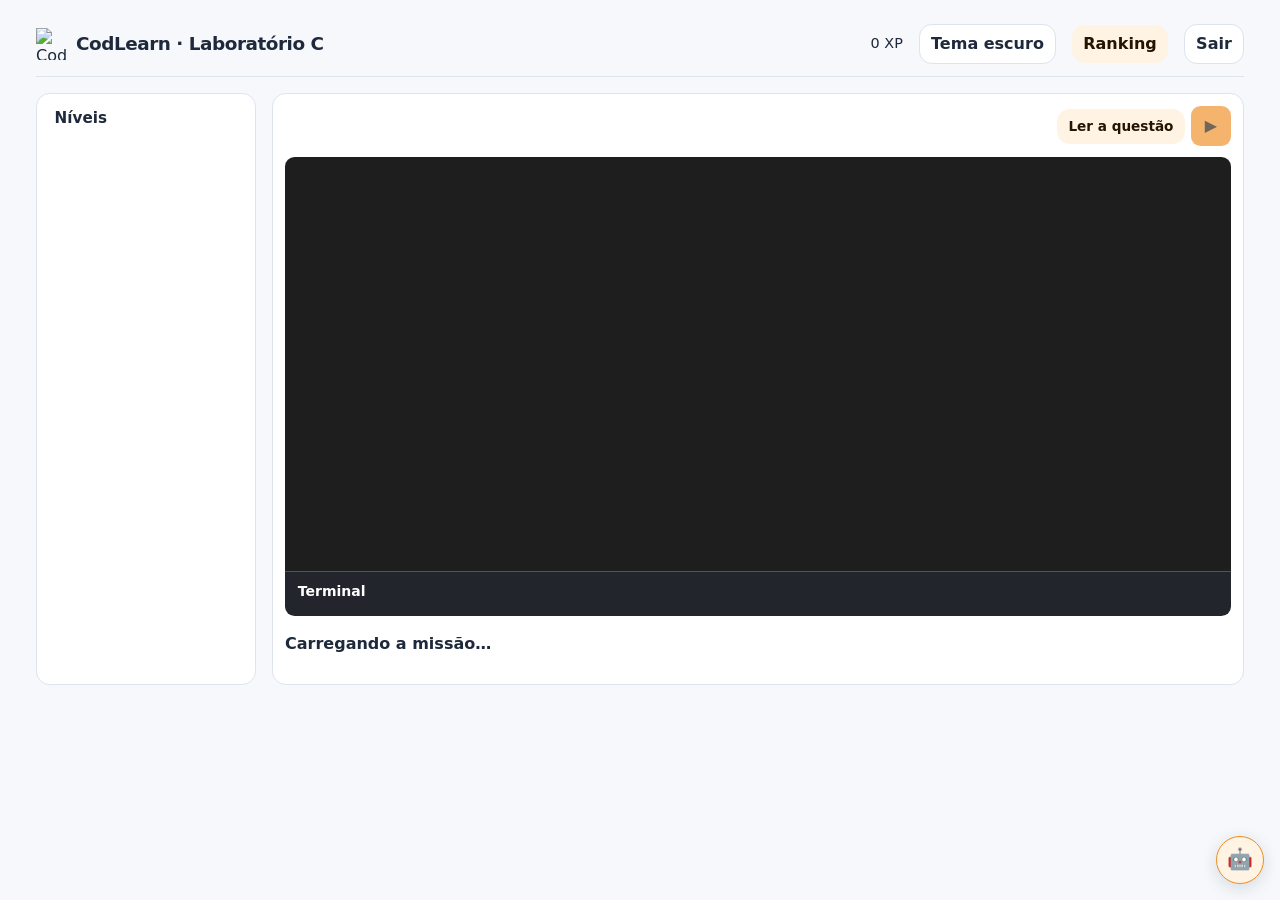
==== public/index.html @ 6b747b1e "feat: publish CodLearn C learning platform" ====
<!doctype html>
<html lang="pt-BR">
<head>
  <meta charset="utf-8">
  <meta name="viewport" content="width=device-width, initial-scale=1">
  <title>CodLearn — Laboratório de C</title>
  <style>
    * { box-sizing: border-box; }
    body { margin: 0; background: #f9f3e7; color: #252044; font: 1rem/1.5 system-ui, sans-serif; }
    main { max-width: 1100px; margin: auto; padding: clamp(1rem, 4vw, 3rem); }
    h1 { font-size: clamp(2rem, 5vw, 4rem); line-height: 1; margin: .35em 0; }
    h2 { margin: 0 0 .5rem; }
    .layout { display: grid; grid-template-columns: minmax(220px, 1fr) minmax(0, 2fr); gap: 1rem; }
    label { display: block; margin: .7rem 0 .3rem; font-weight: 700; }
    textarea { width: 100%; padding: .8rem; border: 2px solid #dde4ed; border-radius: .75rem; font: .95rem/1.45 monospace; }
    .editor { position: relative; overflow: hidden; background: #1e1e1e; border: 2px solid #dde4ed; border-radius: .75rem; }
    .editor:focus-within { outline: 2px solid #ad5200; }
    #codigo, #cores { margin: 0; border: 0; border-radius: 0; padding: .8rem; font: .95rem/1.5 monospace; tab-size: 4; white-space: pre; overflow-wrap: normal; }
    #codigo { position: relative; display: block; height: 20rem; resize: none; background: transparent; color: transparent; caret-color: #fff; outline: none; }
    #codigo::selection { color: #fff; background: #3c5278; }
    #cores { position: absolute; top: 0; left: 0; min-width: 100%; max-height: none; overflow: visible; color: #d4d4d4; pointer-events: none; }
    .linha { position: relative; display: block; min-height: 1.5em; }
    .linha.erro { background: #522b32; box-shadow: inset 3px 0 #ff8484; }
    .seta-erro { position: absolute; bottom: -.42em; z-index: 1; color: #ff9999; font-size: inherit; line-height: 1; }
    #dicas-erros p { margin: .15rem 0 .65rem; }
    .comentario { color: #83b76e; }
    .texto { color: #e8a88d; }
    .chave { color: #82b8f1; }
    .numero { color: #bee39f; }
    .funcao { color: #e4e0a1; }
    .diretiva { color: #daa7e8; }
    #dicas-erros button { text-align: left; margin: .25rem 0; }
    @media (forced-colors: active) {
      #codigo { color: CanvasText; background: Canvas; }
      #cores { display: none; }
    }
    button { border: 0; border-radius: .8rem; padding: .7rem 1rem; background: #ef8d22; color: white; font: inherit; font-weight: 700; cursor: pointer; }
    button:disabled { opacity: .65; cursor: wait; }
    pre { white-space: pre-wrap; overflow-wrap: anywhere; max-height: 16rem; overflow: auto; }
    #estado { font-weight: 700; }
    select { width: 100%; padding: .55rem; font: inherit; }
    .local { font-size: .9rem; }
    :root { color-scheme: light; --superficie: #fff; --fundo: #f6f8fb; --texto: #1e293b; --suave: #475569; --borda: #dde4ed; --laranja: #ef8d22; --quente: #fff3e4; }
    body { background: var(--fundo); color: var(--texto); }
    main { max-width: 1440px; padding: 1rem clamp(.75rem, 3vw, 2.25rem) 2rem; }
    header { display: flex; align-items: center; gap: .6rem 1rem; flex-wrap: wrap; padding: .5rem 0 .75rem; border-bottom: 1px solid var(--borda); }
    h1 { font-size: 1.15rem; letter-spacing: -.025em; margin: 0 auto 0 0; }
    header p { margin: 0; font-size: .9rem; }
    .layout { grid-template-columns: minmax(165px, 220px) minmax(0, 1fr); margin-top: 1rem; }
    .niveis { display: flex; flex-direction: column; min-width: 0; padding: .65rem; }
    .niveis nav { width: 100%; padding: 0; border: 0; }
    .niveis .acoes { display: grid; grid-template-columns: repeat(2, minmax(0, 1fr)); margin-top: auto; padding-top: .75rem; gap: .4rem; }
    .niveis .acoes:has(button[hidden] + button[hidden]) { display: none; }
    .niveis .acoes button:only-of-type, .niveis .acoes button:first-child[hidden] + button, .niveis .acoes:has(button:last-child[hidden]) button:first-child { grid-column: 1 / -1; }
    .niveis .acoes button { min-height: 2.5rem; padding: .4rem; border-radius: .5rem; font-size: .79rem; }
    .niveis #anterior { background: var(--superficie); color: var(--texto); border: 1px solid var(--borda); }
    .niveis, #laboratorio { background: var(--superficie); border: 1px solid var(--borda); border-radius: .85rem; }
    nav { min-width: 0; align-self: start; padding: .65rem; }
    nav h2 { font-size: .95rem; margin: .15rem .45rem; }
    #contagem { font-size: .78rem; color: var(--suave); margin: .15rem .45rem .6rem; }
    #mapa { list-style: none; padding: 0; margin: 0; display: grid; gap: .25rem; }
    .missao-card { display: flex; flex-direction: column; align-items: flex-start; width: 100%; padding: .5rem; border-radius: .45rem; color: var(--suave); background: transparent; text-align: left; font-size: .82rem; }
    button.missao-card:hover, .missao-card.ativa { background: var(--quente); color: #693500; }
    .missao-card.ativa { box-shadow: inset 3px 0 var(--laranja); }
    button.missao-card.concluida, button.missao-card.concluida:hover { background: #e8f7ee; color: #155d39; }
    .missao-card.concluida.ativa { box-shadow: inset 3px 0 #16834b; }
    .missao-card small { font-size: .72rem; }
    #etapa { margin: 0; color: #864300; font-size: .8rem; font-weight: 750; }
    #missao { font-size: 1.2rem; margin: 0; }
    #laboratorio { box-shadow: none; min-width: 0; padding: .75rem; }
    .editor, textarea, select, fieldset { border-color: var(--borda); }
    .editor:focus-within { outline-color: #ad5200; }
    :focus-visible { outline: 2px solid #ad5200; outline-offset: 3px; }
    button { background: var(--laranja); color: #241501; padding: .45rem .7rem; }
    button:hover:not(:disabled) { filter: brightness(.96); }
    #anterior, #exemplos button, #abrir-ranking, #pedir-dica { background: var(--quente); }
    .acoes { display: flex; flex-wrap: wrap; gap: .4rem; align-items: center; margin-top: .6rem; }
    fieldset { margin: .55rem 0; border-radius: .5rem; }
    fieldset label { margin-top: 0; }
    legend { font-weight: 700; }
    .linha-entrada { display: flex; flex-wrap: wrap; align-items: center; gap: .35rem .5rem; }
    .linha-entrada label { margin: 0; font-size: .82rem; white-space: nowrap; }
    #entrada { flex: 1 1 9rem; width: auto; min-width: 0; margin: 0; padding: .35rem .5rem; resize: vertical; border: 1px solid #68717f; border-radius: .35rem; background: #30343d; color: #fff; }
    #entrada::placeholder { color: #c4cbd6; }
    #entrada[aria-invalid="true"] { border-color: #ffb461; }
    #exemplos { display: flex; flex-wrap: wrap; gap: .25rem; }
    #exemplos button { padding: .3rem .5rem; border-radius: .35rem; font-size: .78rem; white-space: nowrap; }
    #lembrete-entrada { margin: 0; }
    #lembrete-entrada:not(:empty) { margin: .4rem 0 0; color: #ffd2a0; font-size: .85rem; }
    #retorno { --sinal: #16834b; --painel: #e8f7ee; }
    #retorno[data-tom="erro"] { --sinal: #b42318; --painel: #fff0ee; }
    #retorno[data-tom="saida"] { --sinal: #a84c00; --painel: #fff3e4; }
    .retorno-titulo { margin: -.25rem -.25rem .75rem; padding: .6rem .75rem; border-radius: .55rem; background: var(--painel); color: var(--texto-retorno, var(--sinal)); }
    .retorno-titulo h2 { margin: 0; font-size: 1.15rem; }
    #retorno-texto { white-space: pre-wrap; overflow-wrap: anywhere; }
    #retorno button { background: var(--sinal); color: white; }
    .barra-editor { display: flex; align-items: center; justify-content: space-between; gap: .75rem; }
    .executar { flex: none; width: 2.5rem; height: 2.5rem; padding: 0; border-radius: .6rem; }
    .barra-editor { margin-bottom: .65rem; }
    .acoes-editor { display: flex; align-items: center; gap: .4rem; flex-wrap: wrap; justify-content: flex-end; }
    #ler-questao { background: var(--quente); font-size: .85rem; }
    #questao { width: min(34rem, calc(100% - 2rem)); }
    #referencia-c { margin: .5rem 0 1rem; }
    #referencia-c > div { display: grid; grid-template-columns: minmax(3.5rem, max-content) 1fr; gap: .65rem; padding: .4rem 0; border-bottom: 1px solid var(--borda); }
    #referencia-c dd { margin: 0; }
    #referencia-c code { padding: .1rem .25rem; background: var(--quente); border-radius: .25rem; }
    .editor { border-radius: .6rem .6rem 0 0; border: 0; }
    .console { margin: 0; padding: .6rem .8rem; border-top: 1px solid #4b5563; border-radius: 0 0 .6rem .6rem; background: #22252b; color: white; }
    .console h2 { font-size: .875rem; margin: 0; }
    #saida { color: #f8fafc; margin: .25rem 0 0; max-height: 25vh; }
    #painel-entrada:not([hidden]) { margin-top: .5rem; padding-top: .5rem; border-top: 1px solid #4b5563; }
    #codigo { height: clamp(13rem, 46vh, 36rem); }
    #pedir-dica { position: fixed; right: 1rem; bottom: 1rem; z-index: 5; display: grid; place-items: center; width: 3rem; height: 3rem; padding: 0; border: 1px solid var(--laranja); border-radius: 50%; font-size: 1.3rem; box-shadow: 0 4px 16px #1e293b25; }
    #pergunta-dica { position: fixed; inset: auto 1rem 4.5rem auto; max-width: min(23rem, calc(100vw - 2rem)); padding: .8rem; border: 1px solid var(--borda); border-radius: .85rem; box-shadow: 0 8px 28px #1e293b30; }
    #pergunta-dica { width: min(19rem, calc(100vw - 2rem)); overflow: visible; }
    #pergunta-dica::after { content: ""; position: absolute; bottom: -.4rem; right: 1.1rem; width: .7rem; height: .7rem; transform: rotate(45deg); background: var(--superficie); border-right: 1px solid var(--borda); border-bottom: 1px solid var(--borda); }
    #pergunta-dica p { margin: .3rem 0; font-size: .9rem; color: var(--suave); }
    #pergunta-dica .acoes { gap: .35rem .6rem; }
    #pergunta-dica button { font-size: .82rem; }
    #pergunta-dica button:not(#confirmar-dica) { background: transparent; color: var(--suave); }
    #rever-dicas { text-decoration: underline; text-underline-offset: .15em; }
    .cabecalho-dica { display: flex; justify-content: space-between; align-items: center; gap: .75rem; }
    .cabecalho-dica h2 { margin: 0; }
    #fechar-dica { flex: none; display: grid; place-items: center; width: 2rem; height: 2rem; padding: 0; border-radius: .45rem; background: #b42318; color: #fff; font-size: 1.35rem; line-height: 1; }
    #copia-status:empty { display: none; }
    #conteudo-dicas article + article { border-top: 1px solid var(--borda); margin-top: .7rem; }
    #conteudo-dicas pre { padding: .6rem; background: var(--fundo); border-radius: .45rem; user-select: text; }
    dialog { max-height: calc(100vh - 2rem); background: var(--superficie); width: min(26rem, calc(100% - 2rem)); border: 1px solid var(--borda); border-radius: .85rem; padding: 1.25rem; color: var(--texto); }
    dialog::backdrop { background: #11182799; }
    dialog input { display: block; width: 100%; padding: .5rem; font: inherit; margin-bottom: .75rem; }
    dialog form { margin: 0; }
    dialog input, dialog select { background: var(--fundo); color: var(--texto); border: 1px solid var(--borda); border-radius: .45rem; }
    .marca { display: flex; align-items: center; gap: .5rem; margin-right: auto; }
    .marca img { display: block; width: 32px; height: 32px; object-fit: contain; }
    .marca h1 { margin: 0; }
    #tema, #sair { background: var(--superficie); color: var(--texto); border: 1px solid var(--borda); }
    #lista-ranking { list-style: none; margin: .75rem 0; padding: 0; }
    #lista-ranking li { display: grid; grid-template-columns: 2rem 1fr max-content; align-items: center; gap: .5rem; padding: .5rem 0; border-bottom: 1px solid var(--borda); }
    .posicao { text-align: center; font-weight: 750; color: var(--suave); }
    .nome-ranking { overflow-wrap: anywhere; }
    .perfil-header { display: flex; align-items: center; gap: .35rem; }
    .nome-nivel { display: flex; align-items: baseline; justify-content: space-between; width: 100%; gap: .25rem; }
    .cadeado { font-size: .75rem; }
    :root[data-tema="escuro"] { color-scheme: dark; --superficie: #242424; --fundo: #181818; --texto: #f5f0eb; --suave: #cbbfb4; --borda: #48403a; --quente: #3e2b1a; }
    #pergunta-dica { background: var(--superficie); color: var(--texto); }
    [data-tema="escuro"] #retorno { --painel: #183627; --texto-retorno: #b5ebcc; }
    [data-tema="escuro"] #retorno[data-tom="erro"] { --painel: #442420; --texto-retorno: #ffbcb5; }
    [data-tema="escuro"] #retorno[data-tom="saida"] { --painel: #432d19; --texto-retorno: #ffd2a0; }
    [data-tema="escuro"] :focus-visible { outline-color: #ffb461; }
    [data-tema="escuro"] .editor:focus-within { outline-color: #ffb461; }
    [data-tema="escuro"] .missao-card.ativa, [data-tema="escuro"] button.missao-card:hover,
    [data-tema="escuro"] #exemplos button, [data-tema="escuro"] #abrir-ranking, [data-tema="escuro"] #ler-questao { color: #ffd2a0; }
    [data-tema="escuro"] #etapa { color: #ffb461; }
    [data-tema="escuro"] button.missao-card.concluida { background: #183627; color: #b5ebcc; }
    @media (max-width: 620px) {
      .layout { grid-template-columns: 1fr; }
      #mapa { grid-auto-flow: column; grid-auto-columns: minmax(9rem, 1fr); overflow-x: auto; }
    }
  </style>
</head>
<body>
  <main>
    <header>
      <div class="marca">
        <img src="/codrich.png" width="32" height="32" alt="CodRich">
        <h1>CodLearn · Laboratório C</h1>
      </div>
      <p class="perfil-header"><span id="jogador-atual"></span><span id="medalha-jogador" role="img" hidden></span></p>
      <p id="pontuacao" aria-live="polite">0 XP</p>
      <button type="button" id="tema" aria-pressed="false">Tema escuro</button>
      <button type="button" id="abrir-ranking">Ranking</button>
      <button type="button" id="sair">Sair</button>
    </header>
    <div class="layout">
      <aside class="niveis">
        <nav aria-label="Níveis">
          <h2>Níveis</h2>
          <p id="contagem"></p>
          <ol id="mapa"></ol>
        </nav>
        <div class="acoes">
          <button type="button" id="anterior" aria-label="Etapa anterior" hidden>‹ Anterior</button>
          <button type="button" id="proxima" hidden>Próxima ›</button>
        </div>
      </aside>
      <form id="laboratorio">
        <div class="barra-editor">
          <div>
            <p id="etapa"></p>
            <h2 id="missao" tabindex="-1"></h2>
          </div>
          <div class="acoes-editor">
            <button type="button" id="ler-questao">Ler a questão</button>
            <button type="submit" class="executar" aria-label="Executar" title="Executar" disabled><span aria-hidden="true">▶</span></button>
          </div>
        </div>
        <div class="editor">
          <pre id="cores" aria-hidden="true"></pre>
          <textarea id="codigo" aria-label="Editor C" wrap="off" spellcheck="false" autocapitalize="off" autocomplete="off" required disabled></textarea>
        </div>
        <section class="console" aria-labelledby="titulo-terminal">
          <h2 id="titulo-terminal">Terminal</h2>
          <pre id="saida" aria-label="Saída do programa"></pre>
          <div id="painel-entrada" hidden>
            <div class="linha-entrada">
              <label for="entrada">Entrada</label>
              <textarea id="entrada" rows="1" spellcheck="false" aria-describedby="lembrete-entrada"></textarea>
              <div id="exemplos" aria-label="Entradas de exemplo"></div>
            </div>
            <p id="lembrete-entrada" role="alert"></p>
          </div>
        </section>
        <button type="button" id="pedir-dica" popovertarget="pergunta-dica" aria-label="Pedir ajuda ao robô" title="Dicas">🤖</button>
        <div id="pergunta-dica" popover>
          <strong>Quer uma dica?</strong>
          <p id="preco-dica"></p>
          <div class="acoes">
            <button type="button" id="confirmar-dica">Sim, mostrar dica</button>
            <button type="button" popovertarget="pergunta-dica" popovertargetaction="hide">Agora não</button>
            <button type="button" id="rever-dicas" hidden>Rever dicas</button>
          </div>
        </div>
        <p id="estado" role="status">Carregando a missão…</p>
        <ul id="dicas-erros" aria-label="Erros no código" hidden></ul>
        <details hidden>
          <summary>Diagnóstico original</summary>
          <pre id="diagnostico"></pre>
        </details>
      </form>
    </div>
  </main>
  <dialog id="identificacao" aria-labelledby="titulo-identificacao">
    <h2 id="titulo-identificacao">Digite seu nome</h2>
    <form method="dialog" id="perfil">
      <label for="nome-jogador">Nome</label>
      <input id="nome-jogador" name="nome" maxlength="32" required autofocus>
      <button>Começar</button>
    </form>
  </dialog>
  <dialog id="ranking" aria-labelledby="titulo-ranking">
    <h2 id="titulo-ranking">Ranking</h2>
    <p id="status-ranking" role="status"></p>
    <ol id="lista-ranking"></ol>
    <form method="dialog"><button>Fechar</button></form>
  </dialog>
  <dialog id="retorno" aria-labelledby="retorno-titulo" aria-describedby="retorno-texto">
    <div class="retorno-titulo"><h2 id="retorno-titulo"></h2></div>
    <p id="retorno-texto"></p>
    <form method="dialog"><button>Voltar ao editor</button></form>
  </dialog>
  <dialog id="modal-dica" aria-labelledby="titulo-dica">
    <div class="cabecalho-dica">
      <h2 id="titulo-dica">Dica do robô</h2>
      <button type="button" id="fechar-dica" aria-label="Fechar dicas" autofocus>×</button>
    </div>
    <div id="conteudo-dicas"></div>
    <p id="copia-status" role="status"></p>
  </dialog>
  <dialog id="questao" aria-labelledby="titulo-questao">
    <h2 id="titulo-questao"></h2>
    <p id="tarefa"></p>
    <p id="conceito"></p>
    <h3>Referência rápida de C</h3>
    <dl id="referencia-c"></dl>
    <form method="dialog"><button>Voltar ao editor</button></form>
  </dialog>
  <dialog id="desafio" aria-labelledby="titulo-desafio">
    <h2 id="titulo-desafio">Desafio da etapa</h2>
    <p id="enunciado-desafio"></p>
    <form method="dialog" id="form-desafio">
      <label for="previsao" id="pergunta"></label>
      <select id="previsao" required></select>
      <p>Previsão correta vale +10 XP ao concluir a etapa.</p>
      <div class="acoes">
        <button>Confirmar previsão</button>
        <button type="button" id="pular-previsao">Começar sem bônus</button>
      </div>
    </form>
  </dialog>
  <script src="/licoes.js"></script>
  <script>
    const form = document.querySelector('#laboratorio');
    const botao = form.querySelector('button[type=submit]');
    const codigo = document.querySelector('#codigo');
    const entrada = document.querySelector('#entrada');
    const estado = document.querySelector('#estado');
    const saida = document.querySelector('#saida');
    const diagnostico = document.querySelector('#diagnostico');
    const detalhes = diagnostico.closest('details');
    const proxima = document.querySelector('#proxima');
    const painelEntrada = document.querySelector('#painel-entrada');
    const lembreteEntrada = document.querySelector('#lembrete-entrada');

    function limparLembreteEntrada() {
      lembreteEntrada.textContent = '';
      entrada.removeAttribute('aria-invalid');
    }

    entrada.addEventListener('input', limparLembreteEntrada);
    const mensagens = {
      ok: 'Programa concluído.',
      erro_compilacao: 'Confira o código. A compilação encontrou um erro.',
      erro_execucao: 'O programa terminou com erro.',
      tempo_compilacao: 'A compilação excedeu o tempo limite.',
      tempo_execucao: 'Execução interrompida pelo limite de tempo.',
      erro_executor: 'O executor local encontrou um erro.'
    };

    const cores = document.querySelector('#cores');
    const dicasErros = document.querySelector('#dicas-erros');
    const tokens = /(\/\/[^\n]*|\/\*[\s\S]*?(?:\*\/|$))|("(?:\\.|[^"\\\n])*"?|'(?:\\.|[^'\\\n])*'?)|(#\s*[a-z]+(?:[ \t]*<[^>\n]*>)?)|(\b(?:int|float|double|char|void|long|short|signed|unsigned|const|return|if|else|for|while|do|break|continue|switch|case|default|sizeof)\b)|(\b(?:0[xX][\da-fA-F]+|\d+(?:\.\d+)?)\b)|(\b[A-Za-z_]\w*(?=[ \t]*\())/g;
    const classes = ['comentario', 'texto', 'diretiva', 'chave', 'numero', 'funcao'];
    let erros = [];
    let ultimaLinha = 1;
    let codigoVerificado;
    let verificacao = 0;
    let esperaVerificacao;

    function posicaoNaLinha(texto, coluna) {
      let bytes = 1;
      let posicao = 0;
      for (const caractere of texto) {
        if (bytes >= coluna) break;
        bytes += new TextEncoder().encode(caractere).length;
        posicao += caractere.length;
      }
      return posicao;
    }

    function sincronizarRolagem() {
      cores.style.transform = `translate(${-codigo.scrollLeft}px, ${-codigo.scrollTop}px)`;
    }

    function colorir() {
      const linhasDoCodigo = codigo.value.split('\n');
      const conteudo = document.createDocumentFragment();
      let numero = 0;
      let linha;
      function novaLinha() {
        linha = document.createElement('span');
        numero += 1;
        linha.className = 'linha';
        const colunas = new Set(erros.filter(erro => erro.linha === numero).map(erro => erro.coluna));
        for (const coluna of colunas) {
          const texto = linhasDoCodigo[numero - 1];
          const prefixo = texto.slice(0, posicaoNaLinha(texto, coluna));
          let largura = 0;
          for (const caractere of prefixo) largura += caractere === '\t' ? 4 - largura % 4 : 1;
          const seta = document.createElement('span');
          seta.className = 'seta-erro';
          seta.style.left = largura + 'ch';
          seta.textContent = '↑';
          linha.classList.add('erro');
          linha.append(seta);
        }
        conteudo.append(linha);
      }
      function adicionar(texto, classe) {
        texto.split('\n').forEach((trecho, indice) => {
          if (indice) novaLinha();
          if (!trecho) return;
          if (classe) {
            const token = document.createElement('span');
            token.className = classe;
            token.textContent = trecho;
            linha.append(token);
          } else {
            linha.append(trecho);
          }
        });
      }

      novaLinha();
      let fim = 0;
      for (const token of codigo.value.matchAll(tokens)) {
        adicionar(codigo.value.slice(fim, token.index));
        adicionar(token[0], classes[token.slice(1).findIndex(Boolean)]);
        fim = token.index + token[0].length;
      }
      adicionar(codigo.value.slice(fim));
      cores.replaceChildren(conteudo);
      sincronizarRolagem();
    }

    function traduzirErro(mensagem) {
      const esperado = mensagem.match(/^expected '([^']+)'/);
      if (esperado) return {
        explicacao: `O compilador esperava ${esperado[1]} neste trecho.`,
        dica: esperado[1] === ';'
          ? 'Coloque ponto e vírgula no fim da instrução. Se a seta estiver na próxima linha, revise a linha anterior.'
          : 'Confira se o símbolo está faltando neste trecho ou na linha anterior.'
      };
      const nome = mensagem.match(/(?:undeclared identifier|undeclared function) '([^']+)'/);
      if (nome) return {
        explicacao: `O compilador não reconheceu o nome ${nome[1]}.`,
        dica: 'Confira se o nome foi escrito como na declaração e se foi declarado antes de ser usado.'
      };
      const mensagensComDicas = [
        [/expected expression/, 'Falta um valor ou uma expressão aqui.', 'Procure um operador sem valor ou parênteses vazios.'],
        [/missing terminating/, 'Um texto ou caractere ficou sem fechar.', 'Use a mesma aspa que abriu o trecho para fechá-lo.'],
        [/redefinition/, 'Este nome já foi definido.', 'Confira as declarações anteriores e remova a repetição.'],
        [/file not found/, 'O compilador não encontrou o cabeçalho.', 'Confira a grafia do arquivo na linha do #include.']
      ];
      for (const [padrao, explicacao, dica] of mensagensComDicas) {
        if (padrao.test(mensagem)) return { explicacao, dica };
      }
      return {
        explicacao: 'O compilador encontrou um problema perto deste ponto.',
        dica: 'Revise esse trecho e confira o diagnóstico original para ver o que o Clang informou.'
      };
    }

    function lerErros(texto, fonte) {
      const totalLinhas = fonte.split('\n').length;
      return [...texto.matchAll(/^missao\.c:(\d+):(\d+): (?:fatal )?error: (.+)$/gm)]
        .map(([, linha, coluna, mensagem]) => ({
          linha: Number(linha), coluna: Number(coluna), ...traduzirErro(mensagem)
        }))
        .filter(erro => erro.linha >= 1 && erro.linha <= totalLinhas && erro.coluna >= 1);
    }

    function mostrarDiagnostico(texto) {
      diagnostico.textContent = texto;
      detalhes.hidden = !texto;
      detalhes.open = false;
    }

    function atualizarErros() {
      dicasErros.replaceChildren();
      dicasErros.hidden = !erros.length;
      if (!dicasErros.hidden) {
        const linhas = codigo.value.split('\n');
        for (const { linha, coluna, explicacao, dica } of erros) {
          const item = document.createElement('li');
          const atalho = document.createElement('button');
          atalho.type = 'button';
          atalho.textContent = `Linha ${linha}, coluna ${coluna} · ${explicacao}`;
          atalho.addEventListener('click', () => {
            const inicio = linhas.slice(0, linha - 1).join('\n').length + (linha > 1 ? 1 : 0);
            const posicao = inicio + posicaoNaLinha(linhas[linha - 1], coluna);
            codigo.focus();
            codigo.setSelectionRange(posicao, Math.min(posicao + 1, inicio + linhas[linha - 1].length));
            const altura = parseFloat(getComputedStyle(codigo).lineHeight);
            codigo.scrollTop = Math.max(0, (linha - 3) * altura);
          });
          const sugestao = document.createElement('p');
          sugestao.textContent = 'Dica — ' + dica;
          item.append(atalho, sugestao);
          dicasErros.append(item);
        }
      }
      colorir();
    }

    const local = ['127.0.0.1', 'localhost'].includes(location.hostname) && location.port === '8765';

    function enviarCodigo(fonte, apenasVerificar = false, valor = entrada.value) {
      return fetch(local ? '/executar' : '/api/executar', {
        method: 'POST',
        headers: { 'Content-Type': 'application/json' },
        body: JSON.stringify({
          codigo: fonte, entrada: apenasVerificar ? '' : valor + '\n',
          apenas_verificar: apenasVerificar
        })
      });
    }

    async function verificarLinha() {
      const fonte = codigo.value;
      if (botao.disabled || fonte === codigoVerificado) return;
      const tentativa = ++verificacao;
      try {
        const resposta = await enviarCodigo(fonte, true);
        if (!resposta.ok) throw new Error();
        const resultado = await resposta.json();
        if (tentativa !== verificacao || fonte !== codigo.value) return;
        if (!['ok', 'erro_compilacao'].includes(resultado.estado)) throw new Error();
        codigoVerificado = fonte;
        erros = lerErros(resultado.diagnostico, fonte);
        mostrarDiagnostico(resultado.diagnostico);
        atualizarErros();
        estado.textContent = resultado.estado === 'erro_compilacao'
          ? erros[0]?.explicacao ?? mensagens.erro_compilacao
          : 'Verificação concluída sem erros de sintaxe.';
      } catch {
        if (tentativa === verificacao && fonte === codigo.value) {
          estado.textContent = 'A verificação automática falhou. Tente executar o código.';
        }
      }
    }

    function linhaDoCursor() {
      return codigo.value.slice(0, codigo.selectionStart).split('\n').length;
    }

    function verificarAoMudarDeLinha() {
      const linha = linhaDoCursor();
      if (linha === ultimaLinha) return;
      ultimaLinha = linha;
      clearTimeout(esperaVerificacao);
      verificarLinha();
    }

    codigo.addEventListener('scroll', sincronizarRolagem);
    codigo.addEventListener('focus', () => { ultimaLinha = linhaDoCursor(); });
    codigo.addEventListener('keyup', verificarAoMudarDeLinha);
    codigo.addEventListener('click', verificarAoMudarDeLinha);
    codigo.addEventListener('input', () => {
      codigoVerificado = undefined;
      verificacao += 1;
      if (erros.length) {
        erros = [];
        atualizarErros();
      } else {
        colorir();
      }
      clearTimeout(esperaVerificacao);
      esperaVerificacao = setTimeout(verificarLinha, 450);
      verificarAoMudarDeLinha();
    });

    const licoes = missoes.flatMap((missao, indice) =>
      (missao.etapas ?? []).map((etapa, numero) => ({ ...etapa, missao: indice, numero }))
    );
    const mapa = document.querySelector('#mapa');
    const previsao = document.querySelector('#previsao');
    const exemplos = document.querySelector('#exemplos');
    const modalRetorno = document.querySelector('#retorno');

    let etapaAvanco;
    modalRetorno.addEventListener('close', () => {
      const destino = etapaAvanco;
      etapaAvanco = undefined;
      if (destino === indiceLicao + 1) carregarLicao(destino, true);
    });

    function mostrarRetorno(tom, titulo, texto) {
      modalRetorno.dataset.tom = tom;
      modalRetorno.querySelector('button').textContent = etapaAvanco == null ? 'Voltar ao editor' : 'Continuar';
      document.querySelector('#retorno-titulo').textContent = titulo;
      document.querySelector('#retorno-texto').textContent = texto;
      modalRetorno.showModal();
    }
    const armazenamento = 'codlearn-trilha-notas-v1';
    let salvo = {};
    try {
      salvo = JSON.parse(localStorage.getItem(armazenamento) ?? '{}') ?? {};
    } catch {
      // A trilha também funciona quando o navegador bloqueia armazenamento.
    }
    let liberada = Number.isInteger(salvo.liberada)
      ? Math.max(0, Math.min(licoes.length, salvo.liberada)) : 0;
    let indiceLicao = 0;
    const rascunhos = Array.isArray(salvo.rascunhos) ? salvo.rascunhos : [];
    const dicasAbertas = Array.isArray(salvo.dicasAbertas) ? salvo.dicasAbertas : [];
    const ganhos = Array.isArray(salvo.ganhos) ? salvo.ganhos : [];
    let jogador = salvo.jogador;
    const identificacao = document.querySelector('#identificacao');
    const ranking = document.querySelector('#ranking');
    const pedirDica = document.querySelector('#pedir-dica');
    const perguntaDica = document.querySelector('#pergunta-dica');
    const confirmarDica = document.querySelector('#confirmar-dica');
    const reverDicas = document.querySelector('#rever-dicas');
    const modalDica = document.querySelector('#modal-dica');
    document.querySelector('#fechar-dica').addEventListener('click', () => modalDica.close());
    const desafio = document.querySelector('#desafio');
    const palpites = Array.isArray(salvo.palpites) ? salvo.palpites : [];
    const total = () => ganhos.reduce((soma, pontos) => soma + (pontos || 0), 0);

    function atualizarPontos() {
      document.querySelector('#pontuacao').textContent = total() + ' XP';
      document.querySelector('#jogador-atual').textContent = jogador?.nome ?? '';
    }

    function atualizarDicas() {
      const abertas = dicasAbertas[indiceLicao] ?? 0;
      const disponiveis = licoes[indiceLicao].dicas.length;
      const podePedir = ganhos[indiceLicao] == null && abertas < disponiveis;
      confirmarDica.hidden = !podePedir;
      reverDicas.hidden = abertas === 0;
      document.querySelector('#preco-dica').textContent = podePedir
        ? `Dica ${abertas + 1} de ${disponiveis}. Custa 10 XP da recompensa desta etapa.`
        : abertas ? 'Você pode rever as dicas já liberadas sem gastar XP.' : 'Esta etapa já foi concluída.';
    }

    function abrirDicas(soUltima) {
      perguntaDica.hidePopover();
      const conteudo = document.querySelector('#conteudo-dicas');
      const status = document.querySelector('#copia-status');
      conteudo.replaceChildren();
      status.textContent = '';
      const abertas = dicasAbertas[indiceLicao];
      const licao = licoes[indiceLicao];
      for (let indice = soUltima ? abertas - 1 : 0; indice < abertas; indice++) {
        const artigo = document.createElement('article');
        const explicacao = document.createElement('p');
        explicacao.textContent = licao.dicas[indice];
        artigo.append(explicacao);
        const exemplo = licao.exemplosDica[indice];
        const trecho = document.createElement('pre');
        trecho.textContent = exemplo;
        const copiar = document.createElement('button');
        copiar.type = 'button';
        copiar.textContent = 'Copiar exemplo';
        copiar.addEventListener('click', async () => {
          try {
            await navigator.clipboard.writeText(exemplo);
            status.textContent = 'Exemplo copiado. Cole no editor e adapte ao enunciado.';
          } catch {
            status.textContent = 'Selecione o trecho para copiar manualmente.';
          }
        });
        artigo.append(trecho, copiar);
        conteudo.append(artigo);
      }
      modalDica.showModal();
    }

    confirmarDica.addEventListener('click', () => {
      dicasAbertas[indiceLicao] = (dicasAbertas[indiceLicao] ?? 0) + 1;
      atualizarDicas();
      salvar();
      abrirDicas(true);
    });
    reverDicas.addEventListener('click', () => abrirDicas(false));

    const modalQuestao = document.querySelector('#questao');
    document.querySelector('#ler-questao').addEventListener('click', () => {
      const licao = licoes[indiceLicao];
      document.querySelector('#titulo-questao').textContent = licao.titulo;
      document.querySelector('#tarefa').textContent = licao.tarefa;
      document.querySelector('#conceito').textContent = licao.conceito;
      const referencia = document.querySelector('#referencia-c');
      referencia.replaceChildren();
      for (const [simbolo, significado] of licao.referencia) {
        const linha = document.createElement('div');
        const termo = document.createElement('dt');
        const codigoSimbolo = document.createElement('code');
        codigoSimbolo.textContent = simbolo;
        termo.append(codigoSimbolo);
        const descricao = document.createElement('dd');
        descricao.textContent = significado;
        linha.append(termo, descricao);
        referencia.append(linha);
      }
      modalQuestao.showModal();
    });

    function abrirDesafio() {
      const licao = licoes[indiceLicao];
      if (!licao.pergunta || indiceLicao < liberada || palpites[indiceLicao] != null) return;
      document.querySelector('#enunciado-desafio').textContent = licao.tarefa;
      desafio.showModal();
    }

    document.querySelector('#form-desafio').addEventListener('submit', () => {
      palpites[indiceLicao] = previsao.value;
      salvar();
    });
    function pularPrevisao() {
      palpites[indiceLicao] = 'pulou';
      salvar();
      desafio.close();
    }
    document.querySelector('#pular-previsao').addEventListener('click', pularPrevisao);
    desafio.addEventListener('cancel', evento => {
      evento.preventDefault();
      pularPrevisao();
    });

    const campoNome = document.querySelector('#nome-jogador');
    campoNome.addEventListener('input', () => campoNome.setCustomValidity(''));
    document.querySelector('#perfil').addEventListener('submit', evento => {
      const campo = campoNome;
      const nome = campo.value.trim().replace(/\s+/g, ' ');
      if (!nome) {
        evento.preventDefault();
        campo.value = '';
        campo.reportValidity();
        return;
      }
      if (salvo.ultimoNome && nome.toLocaleLowerCase('pt-BR') === salvo.ultimoNome.toLocaleLowerCase('pt-BR')) {
        evento.preventDefault();
        campo.setCustomValidity('Digite outro nome para começar uma nova partida.');
        campo.reportValidity();
        return;
      }
      jogador = { id: crypto.randomUUID(), nome };
      atualizarPontos();
      salvar();
    });
    identificacao.addEventListener('close', abrirDesafio);
    identificacao.addEventListener('cancel', evento => evento.preventDefault());

    let consultaRanking = 0;
    const medalhas = ['🥇', '🥈', '🥉'];

    function atualizarMedalha(linhas) {
      const lugar = linhas.findIndex(linha => linha.meu === true);
      const medalha = document.querySelector('#medalha-jogador');
      medalha.hidden = lugar < 0 || lugar >= medalhas.length;
      medalha.textContent = medalhas[lugar] ?? '';
      medalha.setAttribute('aria-label', medalha.hidden ? '' : `${lugar + 1}º lugar no ranking`);
    }

    async function listarRanking() {
      const consulta = ++consultaRanking;
      const lista = document.querySelector('#lista-ranking');
      const status = document.querySelector('#status-ranking');
      status.textContent = 'Carregando ranking…';
      let linhas;
      try {
        const resposta = await fetch('/api/ranking', total() && jogador ? {
          method: 'POST',
          headers: { 'Content-Type': 'application/json' },
          body: JSON.stringify({ ...jogador, pontos: total() })
        } : { cache: 'no-store' });
        if (!resposta.ok) throw new Error();
        linhas = await resposta.json();
        if (consulta !== consultaRanking) return;
        status.textContent = linhas.length ? '' : 'Nenhum jogador pontuou ainda.';
      } catch {
        if (consulta !== consultaRanking) return;
        status.textContent = 'Ranking indisponível. Seus XP continuam salvos neste navegador.';
        return;
      }
      atualizarMedalha(linhas);
      lista.replaceChildren();
      for (const [indice, { nome, pontos }] of linhas.entries()) {
        const item = document.createElement('li');
        const posicao = document.createElement('span');
        posicao.className = 'posicao';
        posicao.textContent = medalhas[indice] ?? `${indice + 1}º`;
        if (indice < 3) posicao.setAttribute('aria-label', `${indice + 1}º lugar`);
        const jogadorLinha = document.createElement('span');
        jogadorLinha.className = 'nome-ranking';
        jogadorLinha.textContent = nome;
        const pontosLinha = document.createElement('strong');
        pontosLinha.textContent = `${pontos} XP`;
        item.append(posicao, jogadorLinha, pontosLinha);
        lista.append(item);
      }
    }

    const botaoTema = document.querySelector('#tema');
    let escuro = false;
    try {
      const temaSalvo = localStorage.getItem('codlearn-tema');
      escuro = temaSalvo ? temaSalvo === 'escuro' : matchMedia('(prefers-color-scheme: dark)').matches;
    } catch {
      escuro = matchMedia('(prefers-color-scheme: dark)').matches;
    }

    function atualizarTema() {
      document.documentElement.dataset.tema = escuro ? 'escuro' : 'claro';
      botaoTema.setAttribute('aria-pressed', String(escuro));
      botaoTema.textContent = escuro ? 'Tema claro' : 'Tema escuro';
    }

    botaoTema.addEventListener('click', () => {
      escuro = !escuro;
      atualizarTema();
      try {
        localStorage.setItem('codlearn-tema', escuro ? 'escuro' : 'claro');
      } catch {
        // O tema continua ativo durante esta sessão.
      }
    });
    atualizarTema();

    document.querySelector('#abrir-ranking').addEventListener('click', () => {
      ranking.showModal();
      listarRanking();
    });

    document.querySelector('#sair').addEventListener('click', () => {
      if (!jogador || !confirm('Sair da partida? O progresso e os rascunhos serão apagados deste navegador. A pontuação já registrada fica no ranking.')) return;
      try {
        localStorage.setItem(armazenamento, JSON.stringify({ ultimoNome: jogador.nome }));
      } catch {
        alert('Não foi possível encerrar a partida neste navegador.');
        return;
      }
      location.reload();
    });

    function salvar() {
      try {
        localStorage.setItem(armazenamento, JSON.stringify({ liberada, indiceLicao, rascunhos, dicasAbertas, ganhos, jogador, palpites }));
      } catch {
        // Neste caso, os rascunhos ficam disponíveis durante a sessão.
      }
    }

    function atualizarNavegacao() {
      mapa.replaceChildren();
      for (const [indice, missao] of missoes.entries()) {
        const inicio = licoes.findIndex(licao => licao.missao === indice);
        const fim = inicio + (missao.etapas?.length ?? 0);
        const item = document.createElement('li');
        const card = document.createElement(inicio >= 0 && inicio <= liberada ? 'button' : 'div');
        card.className = 'missao-card';
        const ativa = licoes[indiceLicao].missao === indice;
        if (card instanceof HTMLButtonElement) {
          if (ativa) card.setAttribute('aria-current', 'step');
          card.addEventListener('click', () => {
            if (!ativa) carregarLicao(liberada < fim ? liberada : inicio, true);
          });
        }
        const nome = document.createElement('strong');
        nome.className = 'nome-nivel';
        nome.textContent = `${indice + 1}. ${missao.titulo}`;
        if (inicio < 0 || inicio > liberada) {
          const cadeado = document.createElement('span');
          cadeado.className = 'cadeado';
          cadeado.setAttribute('aria-hidden', 'true');
          cadeado.textContent = '🔒';
          nome.append(cadeado);
        }
        const status = document.createElement('small');
        status.textContent = inicio < 0 || inicio > liberada ? 'Bloqueada'
          : liberada >= fim ? 'Concluída' : ativa ? 'Em andamento' : 'Disponível';
        if (ativa) card.classList.add('ativa');
        if (inicio >= 0 && liberada >= fim) card.classList.add('concluida');
        card.append(nome, status);
        item.append(card);
        mapa.append(item);
      }
      const completas = missoes.filter((missao, indice) => missao.etapas &&
        licoes.findIndex(licao => licao.missao === indice) + missao.etapas.length <= liberada).length;
      document.querySelector('#contagem').textContent = `${completas} de ${missoes.length} missões concluídas`;
    }

    function carregarLicao(indice, focar = false) {
      clearTimeout(esperaVerificacao);
      verificacao += 1;
      codigoVerificado = undefined;
      erros = [];
      indiceLicao = indice;
      const licao = licoes[indice];
      const missao = missoes[licao.missao];
      document.querySelector('#etapa').textContent = `Etapa ${licao.numero + 1} de ${missao.etapas.length}`;
      const titulo = document.querySelector('#missao');
      titulo.textContent = licao.titulo;
      atualizarDicas();
      codigo.value = typeof rascunhos[indice] === 'string' ? rascunhos[indice] : licao.codigo;
      codigo.setSelectionRange(0, 0);
      codigo.scrollTop = 0;
      codigo.scrollLeft = 0;
      ultimaLinha = 1;
      codigo.disabled = false;
      botao.disabled = false;
      botao.title = licao.sintaxe ? 'Verificar código' : 'Executar';
      botao.setAttribute('aria-label', botao.title);
      previsao.replaceChildren(new Option('Escolha sua previsão', ''));
      // Alterna a posição da resposta certa entre as etapas.
      const opcoes = licao.opcoes ?? [];
      for (let i = 0; i < opcoes.length; i++) {
        const opcao = (i + indice) % opcoes.length;
        previsao.add(new Option(opcoes[opcao], opcao));
      }
      document.querySelector('#pergunta').textContent = licao.pergunta ?? '';
      entrada.value = '';
      entrada.placeholder = licao.exemploEntrada ?? '';
      painelEntrada.hidden = !licao.lembreteEntrada;
      limparLembreteEntrada();
      exemplos.replaceChildren();
      for (const [valor, , , rotulo] of licao.testes ?? []) {
        if (!valor) continue;
        const exemplo = document.createElement('button');
        exemplo.type = 'button';
        exemplo.textContent = rotulo ?? 'Usar ' + valor;
        exemplo.title = valor;
        exemplo.addEventListener('click', () => {
          entrada.value = valor;
          limparLembreteEntrada();
          entrada.focus();
        });
        exemplos.append(exemplo);
      }
      saida.textContent = 'Aguardando execução…';
      mostrarDiagnostico('');
      atualizarErros();
      estado.textContent = 'Pronto para testar.';
      atualizarAvanco();
      atualizarNavegacao();
      salvar();
      if (focar) { titulo.focus(); abrirDesafio(); }
    }

    function atualizarAvanco() {
      const licao = licoes[indiceLicao];
      const seguinte = licoes[indiceLicao + 1];
      proxima.hidden = indiceLicao >= liberada || !seguinte;
      const rotulo = seguinte?.missao === licao.missao ? 'Próxima etapa' : 'Próxima missão';
      proxima.setAttribute('aria-label', rotulo);
      proxima.textContent = seguinte?.missao === licao.missao ? 'Próxima ›' : 'Próxima missão ›';
      const anterior = document.querySelector('#anterior');
      anterior.hidden = licao.numero === 0;
    }

    function normalizarMensagem(texto) {
      return texto.trim().split(/\r?\n/).map(linha => linha
        .normalize('NFD').replace(/\p{M}/gu, '')
        .toLocaleLowerCase('pt-BR').replace(/\p{P}/gu, ' ')
        .replace(/\s+/g, ' ').trim()
      ).join('\n');
    }

    async function avaliarLicao(licao, fonte, entradaUsada, resultado) {
      if (licao.verificar && !licao.verificar(fonte)) {
        return { tom: 'saida', texto: 'A sintaxe passou. Inclua #include <stdio.h> para disponibilizar a biblioteca de entrada e saída.' };
      }
      for (const [valor, esperado, estadoEsperado = 'ok'] of licao.testes ?? []) {
        let teste = resultado;
        if (valor !== entradaUsada.trim().replace(/\s+/g, ' ')) {
          const resposta = await enviarCodigo(fonte, false, valor);
          if (!resposta.ok) throw new Error();
          teste = await resposta.json();
        }
        const confere = licao.saidaTextual
          ? normalizarMensagem(teste.saida) === normalizarMensagem(esperado)
          : teste.saida.trim() === esperado;
        if (teste.estado !== estadoEsperado || !confere) {
          const caso = valor ? `Entrada: ${valor}\n` : '';
          const obtida = teste.saida.trim() || 'Sem saída.';
          const terminouComoEsperado = teste.estado === estadoEsperado;
          const detalhe = terminouComoEsperado ? '' : `\n${mensagens[teste.estado]} ${estadoEsperado === 'ok' ? 'Este caso deve terminar normalmente.' : 'Este caso deve sinalizar que a entrada foi recusada.'}`;
          return {
            tom: terminouComoEsperado || teste.estado === 'ok' ? 'saida' : 'erro',
            texto: `${caso}Resultado:\n${obtida}${detalhe}\n\nEsperado:\n${esperado || 'Terminar com sucesso, sem saída.'}`
          };
        }
      }
      return null;
    }

    proxima.addEventListener('click', () => carregarLicao(indiceLicao + 1, true));
    document.querySelector('#anterior').addEventListener('click', () => carregarLicao(indiceLicao - 1, true));
    codigo.addEventListener('input', () => {
      rascunhos[indiceLicao] = codigo.value;
      salvar();
    });

    form.addEventListener('submit', async (evento) => {
      evento.preventDefault();
      const licao = licoes[indiceLicao];
      const entradaUsada = painelEntrada.hidden ? '' : entrada.value;
      if (!painelEntrada.hidden && !entradaUsada.trim()) {
        lembreteEntrada.textContent = licao.lembreteEntrada;
        entrada.setAttribute('aria-invalid', 'true');
        entrada.focus();
        return;
      }
      clearTimeout(esperaVerificacao);
      botao.disabled = true;
      verificacao += 1;
      codigoVerificado = undefined;
      const codigoEnviado = codigo.value;
      mapa.inert = true;
      document.querySelector('#anterior').disabled = true;
      const palpite = palpites[indiceLicao];
      proxima.disabled = true;
      erros = [];
      atualizarErros();
      estado.textContent = licao.sintaxe ? 'Verificando…' : 'Executando…';
      saida.textContent = 'Processando…';
      detalhes.hidden = true;
      try {
        const resposta = await enviarCodigo(codigoEnviado, Boolean(licao.sintaxe), entradaUsada);
        if (!resposta.ok) {
          saida.textContent = 'Sem saída disponível.';
          estado.textContent = 'Executor indisponível.';
          mostrarRetorno('erro', 'Executor indisponível', resposta.status === 503 ? 'Confira a configuração da publicação.' : 'Não foi possível verificar o código. Tente novamente.');
          return;
        }
        const resultado = await resposta.json();
        estado.textContent = resultado.estado === 'ok' && licao.sintaxe ? 'Sintaxe verificada.' : mensagens[resultado.estado];
        if (resultado.estado === 'erro_compilacao') {
          const encontrados = lerErros(resultado.diagnostico, codigoEnviado);
          if (encontrados.length) estado.textContent = encontrados[0].explicacao;
          if (codigo.value === codigoEnviado) {
            erros = encontrados;
            atualizarErros();
          }
        }
        saida.textContent = resultado.saida || (resultado.estado === 'ok' ? 'Sem saída.' : 'Confira o erro no editor.');
        mostrarDiagnostico(resultado.diagnostico);
        const entradaDoTeste = entradaUsada.trim().replace(/\s+/g, ' ');
        const rejeicaoEsperada = resultado.estado === 'erro_execucao' && licao.testes?.some(
          ([valor, , esperado]) => valor === entradaDoTeste && esperado === resultado.estado
        );
        if (resultado.estado !== 'ok' && !rejeicaoEsperada) {
          const erro = lerErros(resultado.diagnostico, codigoEnviado)[0];
          mostrarRetorno('erro', resultado.estado === 'erro_compilacao' ? 'Erro de compilação' : 'Execução interrompida',
            erro ? `Linha ${erro.linha}, coluna ${erro.coluna}. ${erro.explicacao}\n\nDica: ${erro.dica}`
              : estado.textContent + ' Confira o terminal e o diagnóstico original.');
          return;
        }
        const pendencia = await avaliarLicao(licoes[indiceLicao], codigoEnviado, entradaUsada, resultado);
        if (codigo.value !== codigoEnviado) return;
        if (pendencia) {
          estado.textContent = 'Ainda falta passar um teste.';
          mostrarRetorno(pendencia.tom, pendencia.tom === 'erro' ? 'Um teste encontrou um erro'
            : licao.sintaxe ? 'Falta completar a tarefa' : 'A saída precisa de ajuste', pendencia.texto);
          return;
        }
        const novosPontos = ganhos[indiceLicao] == null ? 100 - 10 * (dicasAbertas[indiceLicao] ?? 0) + (palpite === '0' ? 10 : 0) : 0;
        if (novosPontos) ganhos[indiceLicao] = novosPontos;
        atualizarPontos();
        atualizarDicas();
        liberada = Math.max(liberada, indiceLicao + 1);
        const seguinte = licoes[indiceLicao + 1];
        const conclusao = !seguinte ? 'Trilha concluída!'
          : seguinte.missao !== licao.missao ? 'Missão concluída!' : 'Etapa concluída!';
        const retorno = licao.pergunta ? (palpite === '0' ? ' Previsão correta.' : ' Resposta: ' + licao.opcoes[0] + '.') : '';
        estado.textContent = conclusao;
        etapaAvanco = seguinte ? indiceLicao + 1 : undefined;
        mostrarRetorno('ok', conclusao, licao.explicacao + retorno + (novosPontos ? ' +' + novosPontos + ' XP.' : ''));
        atualizarAvanco();
        atualizarNavegacao();
        salvar();
        if (jogador && novosPontos) listarRanking();
      } catch {
        if (saida.textContent === 'Processando…') saida.textContent = 'Sem saída disponível.';
        estado.textContent = 'Falha na conexão com o executor C.';
        mostrarRetorno('erro', 'Falha na conexão', 'Não foi possível concluir o teste. Tente novamente.');
      } finally {
        botao.disabled = false;
        mapa.inert = false;
        document.querySelector('#anterior').disabled = false;
        proxima.disabled = false;
      }
    });

    const retomada = Number.isInteger(salvo.indiceLicao)
      ? Math.max(0, Math.min(salvo.indiceLicao, liberada, licoes.length - 1)) : 0;
    carregarLicao(retomada);
    atualizarPontos();
    if (jogador && total()) listarRanking();
    if (!jogador) identificacao.showModal();
    else abrirDesafio();
  </script>
</body>
</html>
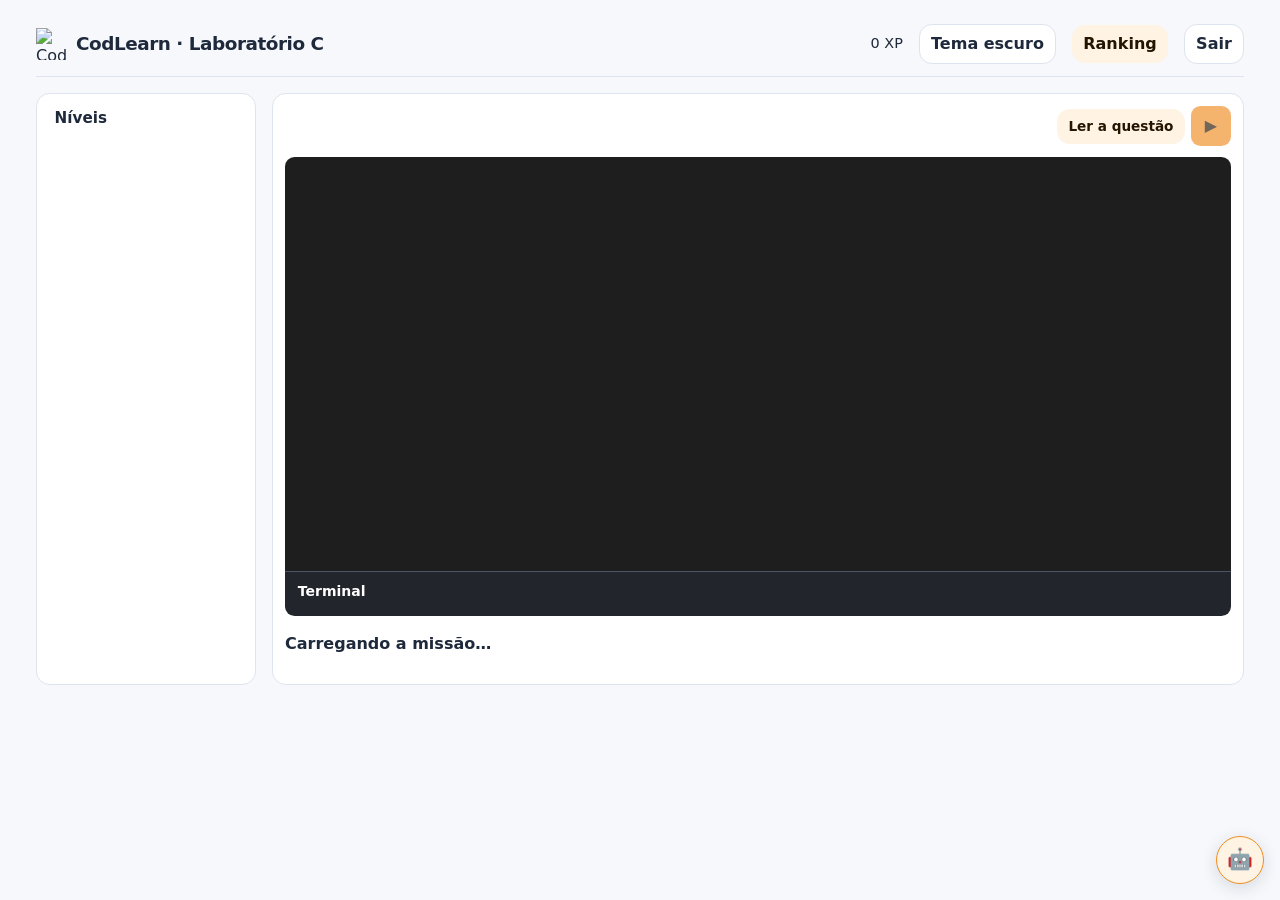
==== commit 426c0b84: "feat: run C in the browser with WebAssembly" ====
--- a/public/index.html
+++ b/public/index.html
@@ -278,6 +278,7 @@
     </form>
   </dialog>
   <script src="/licoes.js"></script>
+  <script src="/compilador/executor.js"></script>
   <script>
     const form = document.querySelector('#laboratorio');
     const botao = form.querySelector('button[type=submit]');
@@ -390,23 +391,23 @@
           ? 'Coloque ponto e vírgula no fim da instrução. Se a seta estiver na próxima linha, revise a linha anterior.'
           : 'Confira se o símbolo está faltando neste trecho ou na linha anterior.'
       };
-      const nome = mensagem.match(/(?:undeclared identifier|undeclared function) '([^']+)'/);
+      const nome = mensagem.match(/(?:undeclared identifier|undeclared function|implicit declaration of function) '([^']+)'|^'([^']+)' undeclared/);
       if (nome) return {
-        explicacao: `O compilador não reconheceu o nome ${nome[1]}.`,
+        explicacao: `O compilador não reconheceu o nome ${nome[1] ?? nome[2]}.`,
         dica: 'Confira se o nome foi escrito como na declaração e se foi declarado antes de ser usado.'
       };
       const mensagensComDicas = [
         [/expected expression/, 'Falta um valor ou uma expressão aqui.', 'Procure um operador sem valor ou parênteses vazios.'],
         [/missing terminating/, 'Um texto ou caractere ficou sem fechar.', 'Use a mesma aspa que abriu o trecho para fechá-lo.'],
         [/redefinition/, 'Este nome já foi definido.', 'Confira as declarações anteriores e remova a repetição.'],
-        [/file not found/, 'O compilador não encontrou o cabeçalho.', 'Confira a grafia do arquivo na linha do #include.']
+        [/file not found|No such file or directory/, 'O compilador não encontrou o cabeçalho.', 'Confira a grafia do arquivo na linha do #include.']
       ];
       for (const [padrao, explicacao, dica] of mensagensComDicas) {
         if (padrao.test(mensagem)) return { explicacao, dica };
       }
       return {
         explicacao: 'O compilador encontrou um problema perto deste ponto.',
-        dica: 'Revise esse trecho e confira o diagnóstico original para ver o que o Clang informou.'
+        dica: 'Revise esse trecho e confira o diagnóstico original para ver o que o compilador informou.'
       };
     }
 
@@ -453,26 +454,28 @@
     }
 
     const local = ['127.0.0.1', 'localhost'].includes(location.hostname) && location.port === '8765';
-
-    function enviarCodigo(fonte, apenasVerificar = false, valor = entrada.value) {
-      return fetch(local ? '/executar' : '/api/executar', {
+    const usarNavegador = !local || new URLSearchParams(location.search).get('executor') === 'navegador';
+
+    async function enviarCodigo(fonte, apenasVerificar = false, valor = entrada.value, informar) {
+      const textoEntrada = apenasVerificar ? '' : valor + '\n';
+      if (usarNavegador) {
+        return executorNavegador.enviar({ codigo: fonte, entrada: textoEntrada, apenasVerificar }, informar);
+      }
+      const resposta = await fetch('/executar', {
         method: 'POST',
         headers: { 'Content-Type': 'application/json' },
-        body: JSON.stringify({
-          codigo: fonte, entrada: apenasVerificar ? '' : valor + '\n',
-          apenas_verificar: apenasVerificar
-        })
+        body: JSON.stringify({ codigo: fonte, entrada: textoEntrada, apenas_verificar: apenasVerificar })
       });
+      if (!resposta.ok) throw new Error('Executor local indisponível');
+      return resposta.json();
     }
 
     async function verificarLinha() {
       const fonte = codigo.value;
-      if (botao.disabled || fonte === codigoVerificado) return;
+      if (botao.disabled || fonte === codigoVerificado || (usarNavegador && !executorNavegador.podeVerificar)) return;
       const tentativa = ++verificacao;
       try {
-        const resposta = await enviarCodigo(fonte, true);
-        if (!resposta.ok) throw new Error();
-        const resultado = await resposta.json();
+        const resultado = await enviarCodigo(fonte, true);
         if (tentativa !== verificacao || fonte !== codigo.value) return;
         if (!['ok', 'erro_compilacao'].includes(resultado.estado)) throw new Error();
         codigoVerificado = fonte;
@@ -914,9 +917,7 @@
       for (const [valor, esperado, estadoEsperado = 'ok'] of licao.testes ?? []) {
         let teste = resultado;
         if (valor !== entradaUsada.trim().replace(/\s+/g, ' ')) {
-          const resposta = await enviarCodigo(fonte, false, valor);
-          if (!resposta.ok) throw new Error();
-          teste = await resposta.json();
+          teste = await enviarCodigo(fonte, false, valor);
         }
         const confere = licao.saidaTextual
           ? normalizarMensagem(teste.saida) === normalizarMensagem(esperado)
@@ -967,14 +968,8 @@
       saida.textContent = 'Processando…';
       detalhes.hidden = true;
       try {
-        const resposta = await enviarCodigo(codigoEnviado, Boolean(licao.sintaxe), entradaUsada);
-        if (!resposta.ok) {
-          saida.textContent = 'Sem saída disponível.';
-          estado.textContent = 'Executor indisponível.';
-          mostrarRetorno('erro', 'Executor indisponível', resposta.status === 503 ? 'Confira a configuração da publicação.' : 'Não foi possível verificar o código. Tente novamente.');
-          return;
-        }
-        const resultado = await resposta.json();
+        const resultado = await enviarCodigo(codigoEnviado, Boolean(licao.sintaxe), entradaUsada,
+          mensagem => { estado.textContent = mensagem; });
         estado.textContent = resultado.estado === 'ok' && licao.sintaxe ? 'Sintaxe verificada.' : mensagens[resultado.estado];
         if (resultado.estado === 'erro_compilacao') {
           const encontrados = lerErros(resultado.diagnostico, codigoEnviado);
@@ -994,7 +989,8 @@
           const erro = lerErros(resultado.diagnostico, codigoEnviado)[0];
           mostrarRetorno('erro', resultado.estado === 'erro_compilacao' ? 'Erro de compilação' : 'Execução interrompida',
             erro ? `Linha ${erro.linha}, coluna ${erro.coluna}. ${erro.explicacao}\n\nDica: ${erro.dica}`
-              : estado.textContent + ' Confira o terminal e o diagnóstico original.');
+              : resultado.estado === 'erro_executor' && resultado.diagnostico ? resultado.diagnostico
+                : estado.textContent + ' Confira o terminal e o diagnóstico original.');
           return;
         }
         const pendencia = await avaliarLicao(licoes[indiceLicao], codigoEnviado, entradaUsada, resultado);
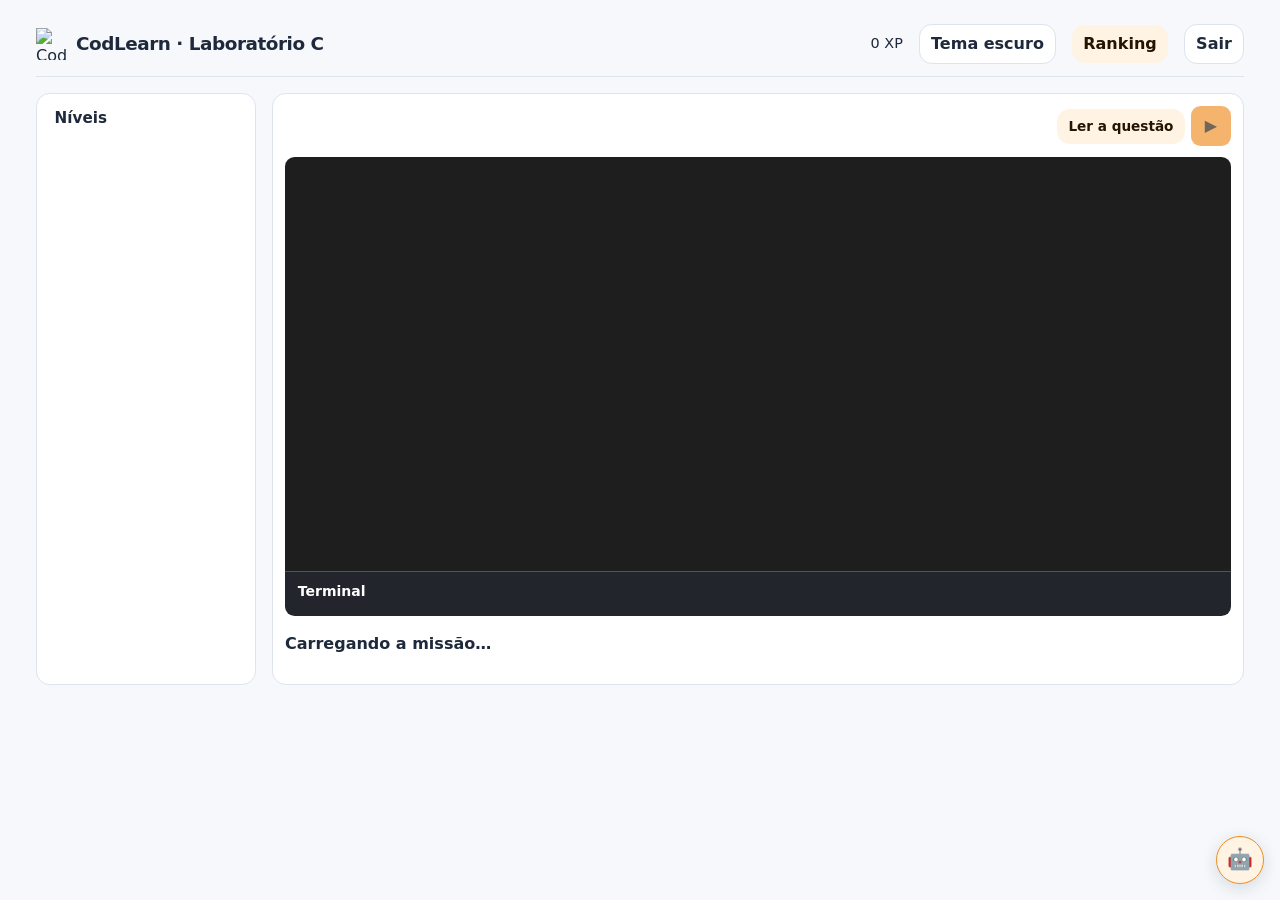
==== commit f889fca2: "feat: use custom dialogs and prediction choices" ====
--- a/public/index.html
+++ b/public/index.html
@@ -4,6 +4,7 @@
   <meta charset="utf-8">
   <meta name="viewport" content="width=device-width, initial-scale=1">
   <title>CodLearn — Laboratório de C</title>
+  <link rel="stylesheet" href="/dialogos.css">
   <style>
     * { box-sizing: border-box; }
     body { margin: 0; background: #f9f3e7; color: #252044; font: 1rem/1.5 system-ui, sans-serif; }
@@ -38,7 +39,6 @@
     button:disabled { opacity: .65; cursor: wait; }
     pre { white-space: pre-wrap; overflow-wrap: anywhere; max-height: 16rem; overflow: auto; }
     #estado { font-weight: 700; }
-    select { width: 100%; padding: .55rem; font: inherit; }
     .local { font-size: .9rem; }
     :root { color-scheme: light; --superficie: #fff; --fundo: #f6f8fb; --texto: #1e293b; --suave: #475569; --borda: #dde4ed; --laranja: #ef8d22; --quente: #fff3e4; }
     body { background: var(--fundo); color: var(--texto); }
@@ -68,7 +68,7 @@
     #etapa { margin: 0; color: #864300; font-size: .8rem; font-weight: 750; }
     #missao { font-size: 1.2rem; margin: 0; }
     #laboratorio { box-shadow: none; min-width: 0; padding: .75rem; }
-    .editor, textarea, select, fieldset { border-color: var(--borda); }
+    .editor, textarea { border-color: var(--borda); }
     .editor:focus-within { outline-color: #ad5200; }
     :focus-visible { outline: 2px solid #ad5200; outline-offset: 3px; }
     button { background: var(--laranja); color: #241501; padding: .45rem .7rem; }
@@ -87,6 +87,19 @@
     #exemplos button { padding: .3rem .5rem; border-radius: .35rem; font-size: .78rem; white-space: nowrap; }
     #lembrete-entrada { margin: 0; }
     #lembrete-entrada:not(:empty) { margin: .4rem 0 0; color: #ffd2a0; font-size: .85rem; }
+    #grupo-previsao { margin: .65rem 0; padding: 0; border: 0; min-width: 0; }
+    #pergunta { margin-bottom: .45rem; padding: 0; }
+    #previsao { display: grid; gap: .4rem; }
+    .opcao-previsao { position: relative; display: block; margin: 0; cursor: pointer; }
+    .opcao-previsao input { position: absolute; width: 1px; height: 1px; margin: 0; padding: 0; opacity: 0; }
+    .opcao-previsao span { display: flex; align-items: center; gap: .55rem; padding: .55rem .65rem; border: 1px solid var(--borda); border-radius: .55rem; background: var(--fundo); font-weight: 500; }
+    .opcao-previsao span::before { content: ''; flex: none; width: .7rem; height: .7rem; border: 2px solid var(--suave); border-radius: 50%; }
+    .opcao-previsao:hover span, .opcao-previsao input:checked + span { background: var(--quente); border-color: var(--laranja); }
+    .opcao-previsao input:checked + span::before { border-color: var(--laranja); background: var(--laranja); box-shadow: inset 0 0 0 2px var(--quente); }
+    .opcao-previsao input:focus-visible + span { outline: 2px solid var(--laranja); outline-offset: 2px; }
+    .erro-campo { margin: .45rem 0; color: #b42318; }
+    .erro-campo:empty { display: none; }
+    [data-tema="escuro"] .erro-campo { color: #ffbcb5; }
     #retorno { --sinal: #16834b; --painel: #e8f7ee; }
     #retorno[data-tom="erro"] { --sinal: #b42318; --painel: #fff0ee; }
     #retorno[data-tom="saida"] { --sinal: #a84c00; --painel: #fff3e4; }
@@ -129,7 +142,7 @@
     dialog::backdrop { background: #11182799; }
     dialog input { display: block; width: 100%; padding: .5rem; font: inherit; margin-bottom: .75rem; }
     dialog form { margin: 0; }
-    dialog input, dialog select { background: var(--fundo); color: var(--texto); border: 1px solid var(--borda); border-radius: .45rem; }
+    dialog input { background: var(--fundo); color: var(--texto); border: 1px solid var(--borda); border-radius: .45rem; }
     .marca { display: flex; align-items: center; gap: .5rem; margin-right: auto; }
     .marca img { display: block; width: 32px; height: 32px; object-fit: contain; }
     .marca h1 { margin: 0; }
@@ -183,7 +196,7 @@
           <button type="button" id="proxima" hidden>Próxima ›</button>
         </div>
       </aside>
-      <form id="laboratorio">
+      <form id="laboratorio" novalidate>
         <div class="barra-editor">
           <div>
             <p id="etapa"></p>
@@ -231,9 +244,10 @@
   </main>
   <dialog id="identificacao" aria-labelledby="titulo-identificacao">
     <h2 id="titulo-identificacao">Digite seu nome</h2>
-    <form method="dialog" id="perfil">
+    <form method="dialog" id="perfil" novalidate>
       <label for="nome-jogador">Nome</label>
-      <input id="nome-jogador" name="nome" maxlength="32" required autofocus>
+      <input id="nome-jogador" name="nome" maxlength="32" required autofocus aria-describedby="erro-nome">
+      <p id="erro-nome" class="erro-campo" role="alert"></p>
       <button>Começar</button>
     </form>
   </dialog>
@@ -268,8 +282,11 @@
     <h2 id="titulo-desafio">Desafio da etapa</h2>
     <p id="enunciado-desafio"></p>
     <form method="dialog" id="form-desafio">
-      <label for="previsao" id="pergunta"></label>
-      <select id="previsao" required></select>
+      <fieldset id="grupo-previsao" aria-describedby="erro-previsao">
+        <legend id="pergunta"></legend>
+        <div id="previsao"></div>
+        <p id="erro-previsao" class="erro-campo" role="alert"></p>
+      </fieldset>
       <p>Previsão correta vale +10 XP ao concluir a etapa.</p>
       <div class="acoes">
         <button>Confirmar previsão</button>
@@ -277,6 +294,7 @@
       </div>
     </form>
   </dialog>
+  <script src="/dialogos.js"></script>
   <script src="/licoes.js"></script>
   <script src="/compilador/executor.js"></script>
   <script>
@@ -527,6 +545,8 @@
     );
     const mapa = document.querySelector('#mapa');
     const previsao = document.querySelector('#previsao');
+    const erroPrevisao = document.querySelector('#erro-previsao');
+    previsao.addEventListener('change', () => { erroPrevisao.textContent = ''; });
     const exemplos = document.querySelector('#exemplos');
     const modalRetorno = document.querySelector('#retorno');
 
@@ -656,8 +676,15 @@
       desafio.showModal();
     }
 
-    document.querySelector('#form-desafio').addEventListener('submit', () => {
-      palpites[indiceLicao] = previsao.value;
+    document.querySelector('#form-desafio').addEventListener('submit', evento => {
+      const escolha = previsao.querySelector('input:checked');
+      if (!escolha) {
+        evento.preventDefault();
+        erroPrevisao.textContent = 'Escolha uma resposta ou comece sem bônus.';
+        previsao.querySelector('input')?.focus();
+        return;
+      }
+      palpites[indiceLicao] = escolha.value;
       salvar();
     });
     function pularPrevisao() {
@@ -672,20 +699,19 @@
     });
 
     const campoNome = document.querySelector('#nome-jogador');
-    campoNome.addEventListener('input', () => campoNome.setCustomValidity(''));
+    const erroNome = document.querySelector('#erro-nome');
+    campoNome.addEventListener('input', () => {
+      erroNome.textContent = '';
+      campoNome.removeAttribute('aria-invalid');
+    });
     document.querySelector('#perfil').addEventListener('submit', evento => {
-      const campo = campoNome;
-      const nome = campo.value.trim().replace(/\s+/g, ' ');
-      if (!nome) {
+      const nome = campoNome.value.trim().replace(/\s+/g, ' ');
+      const repetido = salvo.ultimoNome && nome.toLocaleLowerCase('pt-BR') === salvo.ultimoNome.toLocaleLowerCase('pt-BR');
+      if (!nome || repetido) {
         evento.preventDefault();
-        campo.value = '';
-        campo.reportValidity();
-        return;
-      }
-      if (salvo.ultimoNome && nome.toLocaleLowerCase('pt-BR') === salvo.ultimoNome.toLocaleLowerCase('pt-BR')) {
-        evento.preventDefault();
-        campo.setCustomValidity('Digite outro nome para começar uma nova partida.');
-        campo.reportValidity();
+        erroNome.textContent = repetido ? 'Digite outro nome para começar uma nova partida.' : 'Digite seu nome para começar.';
+        campoNome.setAttribute('aria-invalid', 'true');
+        campoNome.focus();
         return;
       }
       jogador = { id: crypto.randomUUID(), nome };
@@ -776,12 +802,16 @@
       listarRanking();
     });
 
-    document.querySelector('#sair').addEventListener('click', () => {
-      if (!jogador || !confirm('Sair da partida? O progresso e os rascunhos serão apagados deste navegador. A pontuação já registrada fica no ranking.')) return;
+    document.querySelector('#sair').addEventListener('click', async () => {
+      if (!jogador || !await abrirAviso({
+        titulo: 'Sair da partida?',
+        texto: 'O progresso e os rascunhos serão apagados deste navegador. A pontuação registrada fica no ranking.',
+        confirmar: 'Sair da partida'
+      })) return;
       try {
         localStorage.setItem(armazenamento, JSON.stringify({ ultimoNome: jogador.nome }));
       } catch {
-        alert('Não foi possível encerrar a partida neste navegador.');
+        await abrirAviso({ titulo: 'Falha ao sair', texto: 'Não foi possível encerrar a partida neste navegador.' });
         return;
       }
       location.reload();
@@ -855,12 +885,22 @@
       botao.disabled = false;
       botao.title = licao.sintaxe ? 'Verificar código' : 'Executar';
       botao.setAttribute('aria-label', botao.title);
-      previsao.replaceChildren(new Option('Escolha sua previsão', ''));
+      previsao.replaceChildren();
+      erroPrevisao.textContent = '';
       // Alterna a posição da resposta certa entre as etapas.
       const opcoes = licao.opcoes ?? [];
       for (let i = 0; i < opcoes.length; i++) {
         const opcao = (i + indice) % opcoes.length;
-        previsao.add(new Option(opcoes[opcao], opcao));
+        const cartao = document.createElement('label');
+        cartao.className = 'opcao-previsao';
+        const radio = document.createElement('input');
+        radio.type = 'radio';
+        radio.name = 'previsao';
+        radio.value = opcao;
+        const rotulo = document.createElement('span');
+        rotulo.textContent = opcoes[opcao];
+        cartao.append(radio, rotulo);
+        previsao.append(cartao);
       }
       document.querySelector('#pergunta').textContent = licao.pergunta ?? '';
       entrada.value = '';
@@ -947,6 +987,11 @@
       evento.preventDefault();
       const licao = licoes[indiceLicao];
       const entradaUsada = painelEntrada.hidden ? '' : entrada.value;
+      if (!codigo.value.trim()) {
+        await abrirAviso({ titulo: 'Editor vazio', texto: 'Escreva seu código C antes de executar.' });
+        codigo.focus();
+        return;
+      }
       if (!painelEntrada.hidden && !entradaUsada.trim()) {
         lembreteEntrada.textContent = licao.lembreteEntrada;
         entrada.setAttribute('aria-invalid', 'true');
